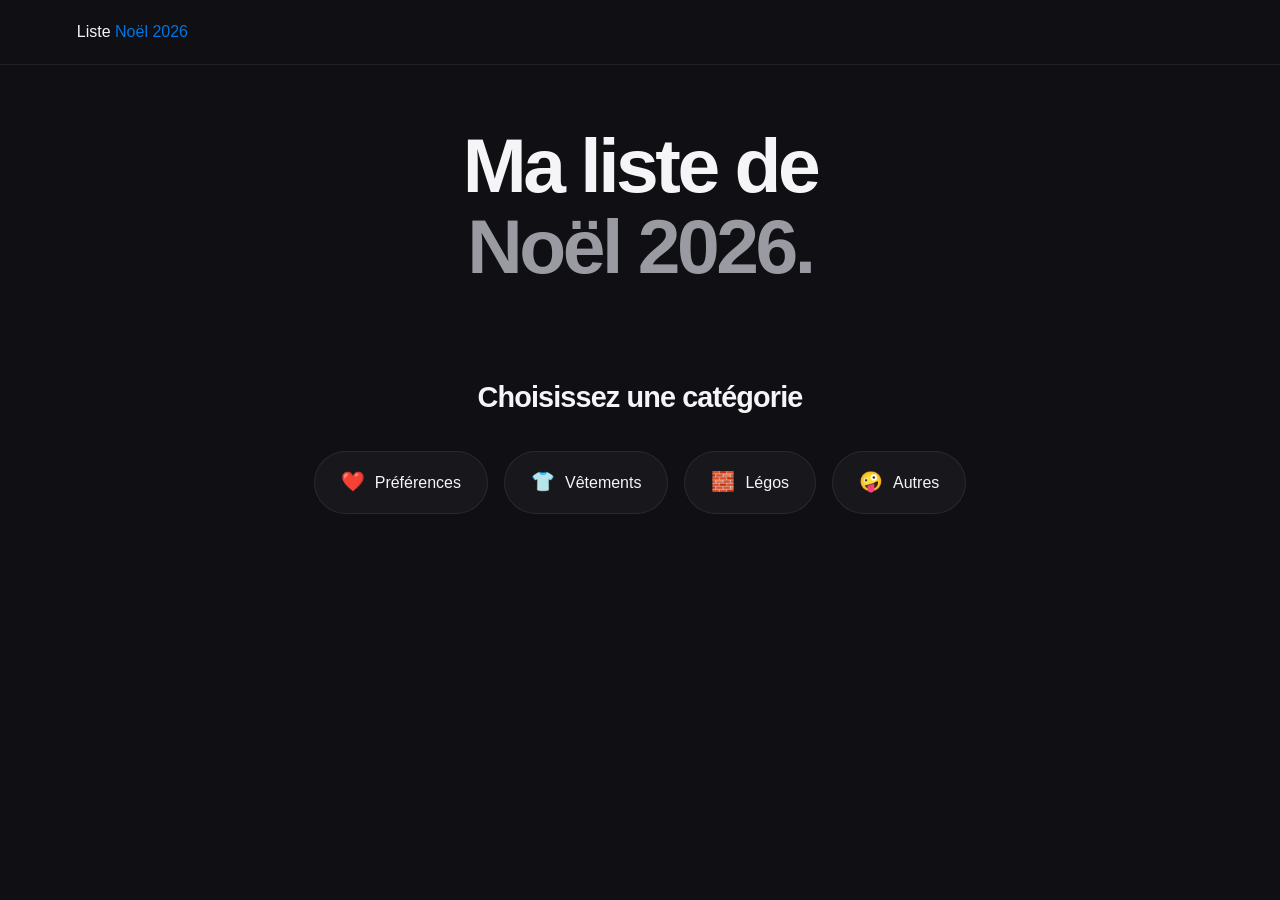
==== index.html @ 05524fd9 "Add files via upload" ====
<!DOCTYPE html>
<html lang="fr">
<head>
  <meta charset="UTF-8">
  <meta name="viewport" content="width=device-width, initial-scale=1.0">
  <title>Liste Noël 2026</title>
  <link rel="stylesheet" href="style.css">
</head>
<body>

  <header class="navbar">
    <div class="logo">Liste <span>Noël 2026</span></div>
  </header>

  <main>
    <section class="hero">
      <h1>Ma liste de<br><span>Noël 2026.</span></h1>
    </section>


  <section class="categories">
  <h2>Choisissez une catégorie</h2>

  <div class="category-buttons">
    <a class="category-btn" href="preferences.html">
      <span class="emoji">❤️</span>
      Préférences
    </a>

    <a class="category-btn" href="vetement.html">
      <span class="emoji">👕</span>
      Vêtements
    </a>

    <a class="category-btn" href="lego.html">
      <span class="emoji">🧱</span>
      Légos
    </a>

    <a class="category-btn" href="autre.html">
      <span class="emoji">🤪</span>
      Autres

    </a>

  </div>
</section>

</section>

  </main>

</body>
</html>
---- style.css ----
:root {
  --bg: #101014;
  --surface: #18181c;
  --surface-hover: #202027;
  --text: #f5f5f7;
  --muted: #9a9aa2;
  --accent: #0074e4;
  --accent-soft: rgba(0, 116, 228, 0.16);
  --border: rgba(255, 255, 255, 0.08);
  --radius: 22px;
}

* {
  margin: 0;
  padding: 0;
  box-sizing: border-box;
}

html,
body {
  max-width: 100%;
  overflow-x: hidden;
}

body {
  font-family: -apple-system, BlinkMacSystemFont, "SF Pro Display",
    "Segoe UI", Roboto, Helvetica, Arial, sans-serif;
  background: var(--bg);
  color: var(--text);
  -webkit-font-smoothing: antialiased;
  line-height: 1.5;
}

/* Barre du haut */
.navbar {
  position: sticky;
  top: 0;
  z-index: 10;
  padding: 20px 6vw;
  background: rgba(16, 16, 20, 0.75);
  backdrop-filter: blur(20px);
  border-bottom: 1px solid var(--border);
}

.logo {
  display: inline-block;
  color: var(--text);
  text-decoration: none;
}

.logo:focus-visible {
  outline: 2px solid var(--accent);
  outline-offset: 6px;
  border-radius: 4px;
}

.logo span {
  color: var(--accent);
}

/* Hero */
.hero {
  text-align: center;
  padding: 60px 6vw 70px;
}

.eyebrow {
  color: var(--accent);
  font-size: 0.9rem;
  font-weight: 600;
  text-transform: uppercase;
  letter-spacing: 0.12em;
  margin-bottom: 18px;
}

h1 {
  font-size: clamp(2.6rem, 6vw, 5rem);
  font-weight: 700;
  letter-spacing: -0.045em;
  line-height: 1.05;
}

h1 span {
  color: var(--muted);
}

.subtitle {
  max-width: 560px;
  margin: 24px auto 0;
  color: var(--muted);
  font-size: 1.15rem;
}

/* Catégories */
.categories {
  text-align: center;
  padding: 20px 6vw 110px;
}

.categories h2 {
  font-size: 1.8rem;
  letter-spacing: -0.03em;
  margin-bottom: 32px;
}

.category-buttons {
  display: flex;
  flex-wrap: wrap;
  justify-content: center;
  gap: 16px;
}

.category-btn {
  display: inline-flex;
  align-items: center;
  gap: 10px;
  padding: 16px 26px;
  border-radius: 999px;
  background: var(--surface);
  border: 1px solid var(--border);
  color: var(--text);
  text-decoration: none;
  font-size: 1rem;
  transition: transform 0.2s ease,
              background 0.2s ease,
              border-color 0.2s ease;
}

.category-btn:hover {
  transform: translateY(-3px);
  background: var(--surface-hover);
  border-color: rgba(0, 116, 228, 0.45);
}

.category-btn .emoji {
  font-size: 1.2rem;
}

/* Cartes cadeaux */
.ideas {
  display: grid;
  grid-template-columns: repeat(4, 1fr);
  gap: 24px;
  width: 100%;
  max-width: 1400px;
  margin: 0 auto;
  padding: 0 24px 80px;
}

.idea-card {
  width: 100%;
  aspect-ratio: 1 / 1;
  background: var(--surface);
  border: 1px solid var(--border);
  border-radius: var(--radius);
  overflow: hidden;
  display: flex;
  flex-direction: column;
  transition: transform 0.25s ease, border-color 0.25s ease;
}

.idea-card:hover {
  transform: translateY(-4px);
  border-color: rgba(0, 116, 228, 0.45);
}

.idea-image {
  display: block;
  width: 100%;
  flex: 1;
  overflow: hidden;
  background: var(--surface-hover);
}

.idea-image img {
  width: 100%;
  height: 100%;
  object-fit: cover;
}

.idea-info {
  padding: 16px 18px 20px;
  text-align: center;
}

.idea-info h3 {
  font-size: 1rem;
  letter-spacing: -0.02em;
  margin-bottom: 6px;
}

.price {
  color: var(--muted);
  font-size: 0.9rem;
}

/* Carte cadeau toujours carrée */
.idea-card {
  display: grid;
  grid-template-rows: minmax(0, 1fr) 96px;

  width: 100%;
  min-width: 0;
  height: auto;
  aspect-ratio: 1 / 1;

  background: var(--surface);
  border: 1px solid var(--border);
  border-radius: var(--radius);
  overflow: hidden;
}

/* Zone cliquable contenant la photo */
.idea-image {
  display: block;
  width: 100%;
  height: 100%;
  min-width: 0;
  min-height: 0;
  padding: 10px;

  aspect-ratio: auto;
  overflow: hidden;
  background: var(--surface-hover);
}

/* Photo entière, centrée, sans déformation */
.idea-image img {
  display: block;
  width: 100%;
  height: 100%;
  max-width: 100%;

  object-fit: contain;
  object-position: center;
}

/* Nom et prix sous la photo */
.idea-info {
  display: flex;
  flex-direction: column;
  justify-content: center;
  gap: 6px;

  min-width: 0;
  padding: 12px 16px;
  text-align: center;
  overflow: hidden;
}

/* Adaptation mobile */
@media (max-width: 768px) {
  .hero {
    padding: 40px 6vw 50px;
  }

  h1 {
    font-size: 2.4rem;
    letter-spacing: -0.03em;
  }

  .subtitle {
    font-size: 1rem;
  }

  .category-buttons {
    flex-direction: column;
    align-items: center;
  }

  .category-btn {
    width: 100%;
    max-width: 360px;
    justify-content: center;
  }

  .ideas {
    padding: 0 18px 60px;
  }

  .idea-card {
    width: 100%;
    max-width: 360px;
    height: auto;
  }

  .idea-image {
    height: 220px;
  }
}
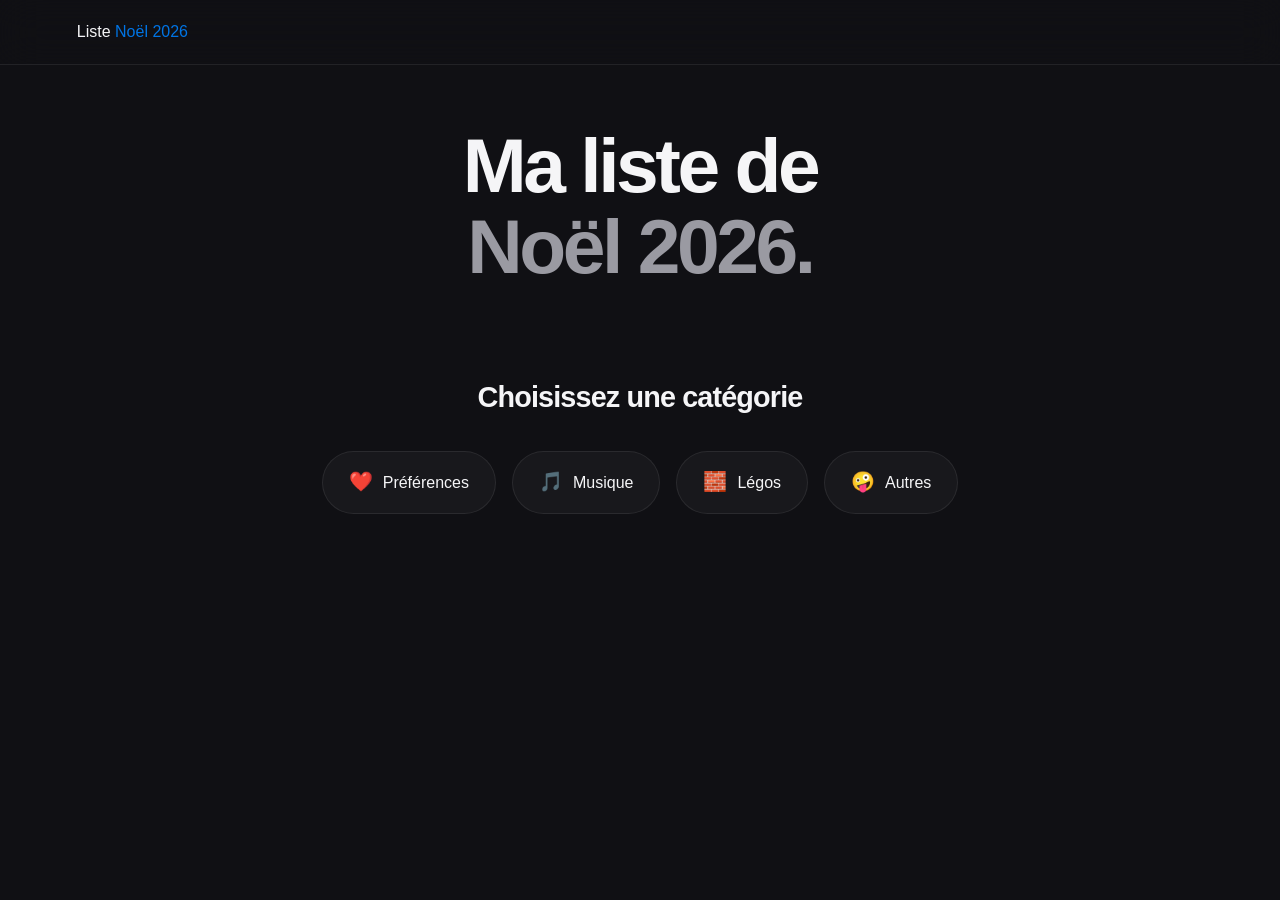
==== commit 728b97d6: "Add files via upload" ====
--- a/index.html
+++ b/index.html
@@ -27,9 +27,9 @@
       Préférences
     </a>
 
-    <a class="category-btn" href="vetement.html">
-      <span class="emoji">👕</span>
-      Vêtements
+    <a class="category-btn" href="musique.html">
+      <span class="emoji">🎵</span>
+      Musique
     </a>
 
     <a class="category-btn" href="lego.html">
--- a/style.css
+++ b/style.css
@@ -249,43 +249,64 @@
 }
 
 /* Adaptation mobile */
-@media (max-width: 768px) {
-  .hero {
-    padding: 40px 6vw 50px;
-  }
-
-  h1 {
-    font-size: 2.4rem;
-    letter-spacing: -0.03em;
-  }
-
-  .subtitle {
-    font-size: 1rem;
-  }
-
-  .category-buttons {
-    flex-direction: column;
-    align-items: center;
-  }
-
-  .category-btn {
+/* TÉLÉPHONE : 2 cadeaux carrés par ligne */
+@media (max-width: 600px) {
+  .ideas {
+    display: grid;
+    grid-template-columns: repeat(2, minmax(0, 1fr));
+    gap: 12px;
+
     width: 100%;
-    max-width: 360px;
-    justify-content: center;
-  }
-
-  .ideas {
-    padding: 0 18px 60px;
+    padding: 0 12px 60px;
   }
 
   .idea-card {
     width: 100%;
-    max-width: 360px;
+    min-width: 0;
+    max-width: none;
     height: auto;
+    aspect-ratio: 1 / 1;
+
+    /* Plus de place pour la photo sur les petites cartes */
+    grid-template-rows: minmax(0, 1fr) 72px;
+    border-radius: 16px;
   }
 
   .idea-image {
-    height: 220px;
-  }
-}
-
+    width: 100%;
+    height: 100%;
+    min-height: 0;
+    padding: 6px;
+  }
+
+  .idea-image img {
+    width: 100%;
+    height: 100%;
+    object-fit: contain;
+    object-position: center;
+  }
+
+  .idea-info {
+    padding: 6px 8px;
+    gap: 4px;
+  }
+
+  .idea-info h3 {
+    font-size: 0.8rem;
+    line-height: 1.2;
+    margin: 0;
+
+    /* Deux lignes maximum pour les noms longs */
+    display: -webkit-box;
+    -webkit-box-orient: vertical;
+    -webkit-line-clamp: 2;
+    overflow: hidden;
+    overflow-wrap: anywhere;
+  }
+
+  .price {
+    margin: 0;
+    font-size: 0.75rem;
+    line-height: 1.2;
+  }
+}
